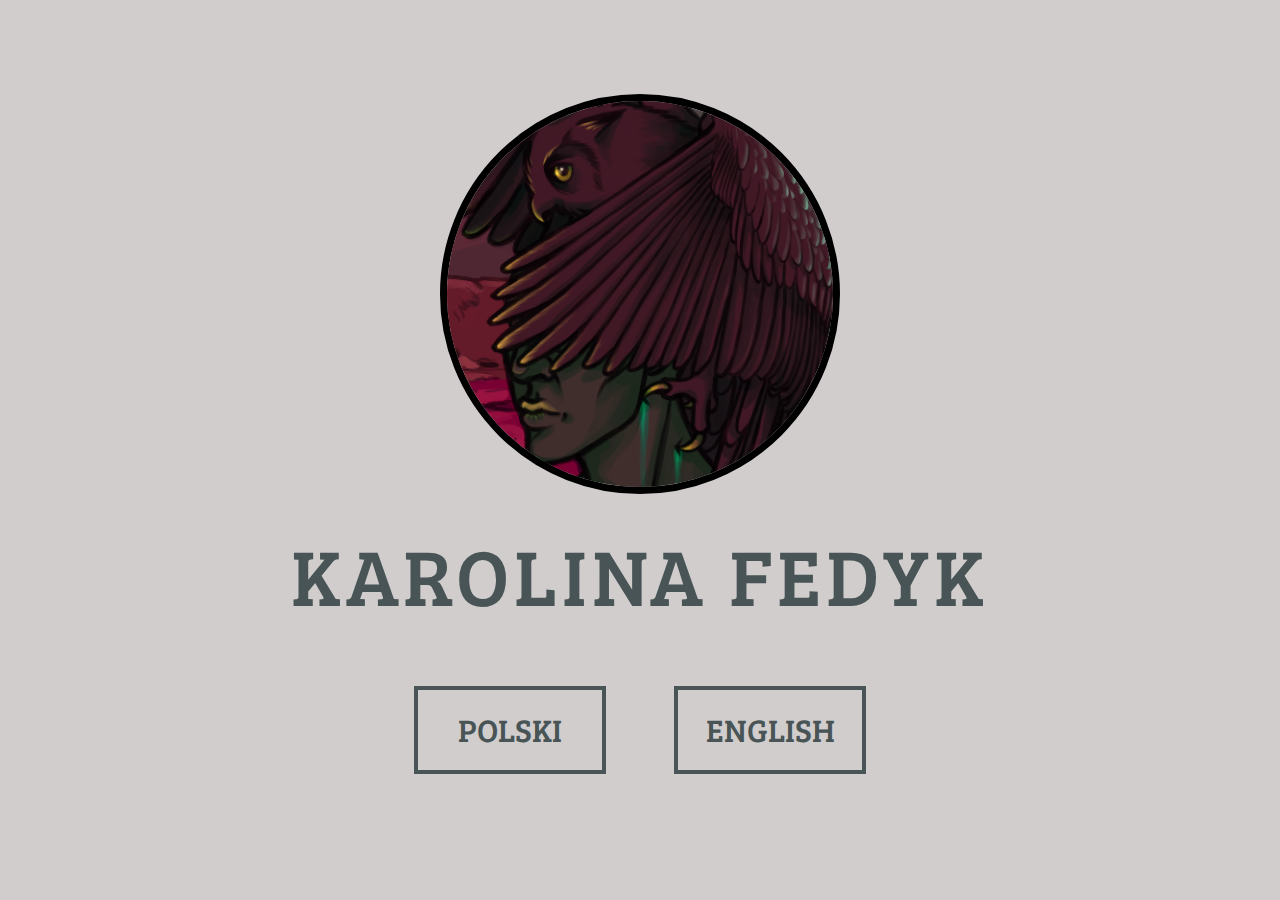
==== index.html @ b8779170 "very first stage" ====
<!DOCTYPE html>
<html lang="en">
<head>
    <meta charset="UTF-8">
    <meta name="viewport" content="width=device-width, initial-scale=1">
    <meta http-equiv="X-UA-Compatible" content="IE=10">
    <meta http-equiv="x-ua-compatible" content="ie=edge">
    <title>Karigrafia - Karolina Fedyk</title>

    <!--[if lt IE 9]>
    <script src="//cdnjs.cloudflare.com/ajax/libs/html5shiv/3.7.2/html5shiv.min.js"></script>
    <script src="//cdnjs.cloudflare.com/ajax/libs/respond.js/1.4.2/respond.js"></script>
    <![endif]-->
   
    <!-- <link rel="shortcut icon" type="image/png" href="./img/favicon1.png"> -->
    <link href="https://fonts.googleapis.com/css?family=Bree+Serif|Roboto:100,300&amp;subset=latin-ext" rel="stylesheet">
    <link rel="stylesheet" href="css/style.css">
    
</head>
<body>
    <main>
        <div class="wrapper">
            <img src="img/kari.png" class="img-fluid img-author" alt="Responsive image of author">
            <h1 class="primary-heading">Karolina Fedyk</h1>
            <div class="wrapper-buttons">
                <a href="" class="btn btn-lang">Polski</a>
                <a href="" class="btn btn-lang">English</a>
            </div>

        </div>

    </main>







<script src="js/script.js"></script>
</body>
</html>
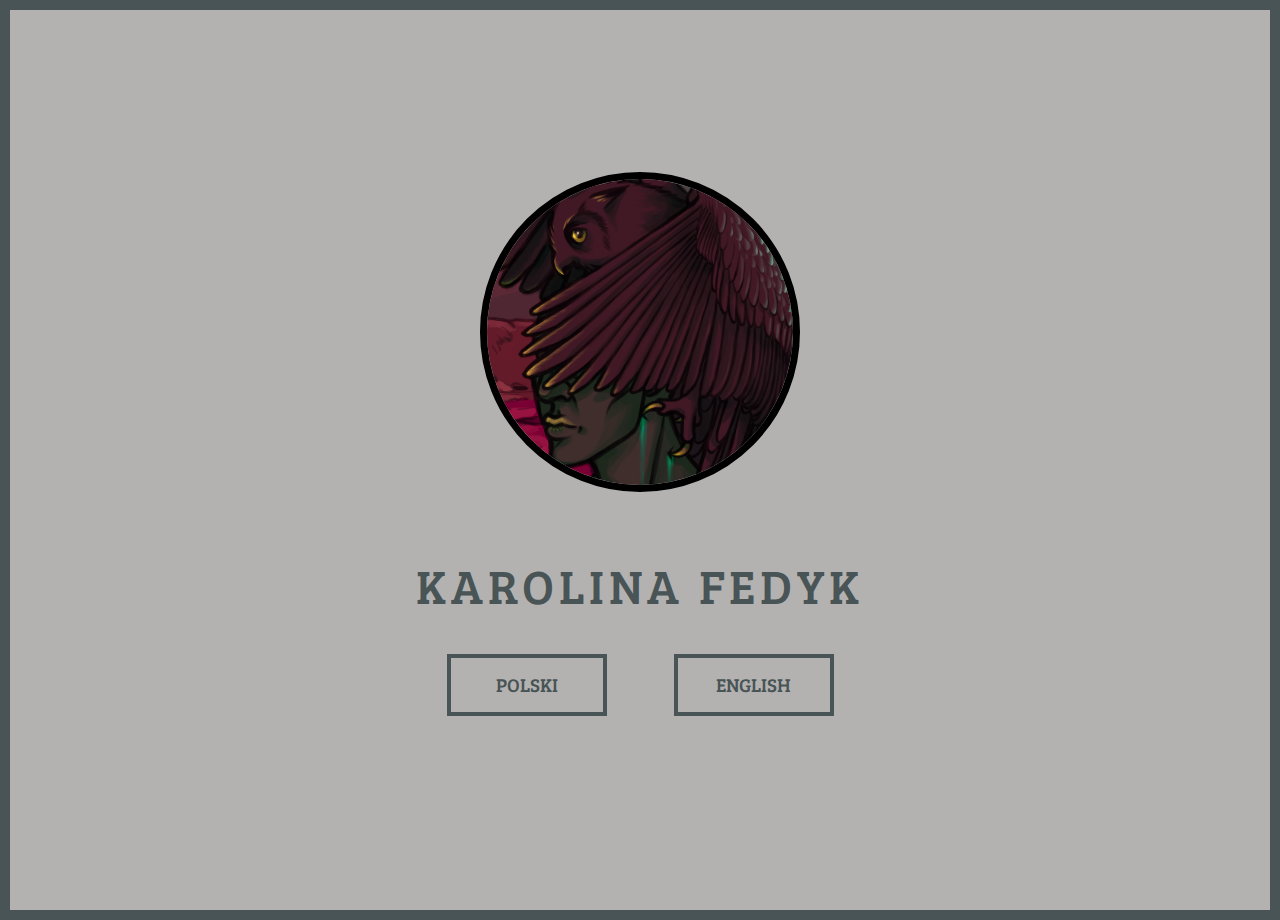
==== commit 9d8b0955: "content" ====
--- a/index.html
+++ b/index.html
@@ -1,5 +1,6 @@
 <!DOCTYPE html>
 <html lang="en">
+
 <head>
     <meta charset="UTF-8">
     <meta name="viewport" content="width=device-width, initial-scale=1">
@@ -11,32 +12,23 @@
     <script src="//cdnjs.cloudflare.com/ajax/libs/html5shiv/3.7.2/html5shiv.min.js"></script>
     <script src="//cdnjs.cloudflare.com/ajax/libs/respond.js/1.4.2/respond.js"></script>
     <![endif]-->
-   
+
     <!-- <link rel="shortcut icon" type="image/png" href="./img/favicon1.png"> -->
     <link href="https://fonts.googleapis.com/css?family=Bree+Serif|Roboto:100,300&amp;subset=latin-ext" rel="stylesheet">
     <link rel="stylesheet" href="css/style.css">
-    
+
 </head>
+
 <body>
-    <main>
-        <div class="wrapper">
-            <img src="img/kari.png" class="img-fluid img-author" alt="Responsive image of author">
-            <h1 class="primary-heading">Karolina Fedyk</h1>
-            <div class="wrapper-buttons">
-                <a href="" class="btn btn-lang">Polski</a>
-                <a href="" class="btn btn-lang">English</a>
-            </div>
+    <main class="body-centered">
+        <img src="img/kari.png" class="img-fluid img-author" alt="Responsive image of author">
+        <h1 class="primary-heading">Karolina Fedyk</h1>
+        <div class="wrapper-buttons">
+            <a href="homepl.html" class="btn btn-lang">Polski</a>
+            <a href="" class="btn btn-lang">English</a>
+        </div>
+    </main>
+    <script src="js/script.js"></script>
+</body>
 
-        </div>
-
-    </main>
-
-
-
-
-
-
-
-<script src="js/script.js"></script>
-</body>
 </html>--- a/css/style.css
+++ b/css/style.css
@@ -7281,15 +7281,221 @@
     color: inherit;
     border-color: #dee2e6; } }
 
+.contact {
+  font-size: 1.4rem;
+  text-align: center; }
+  .contact h2 {
+    text-align: center;
+    color: #7D0636;
+    margin-bottom: 2rem; }
+  .contact a {
+    text-decoration: none;
+    color: #485455; }
+  .contact i {
+    color: #7D0636;
+    margin: 1rem 2rem; }
+
+.section-time h2 {
+  margin-bottom: 2rem;
+  text-align: center;
+  color: #7D0636; }
+
+.section-time .timeline {
+  list-style: none;
+  padding: 10px 0;
+  position: relative; }
+
+.section-time .timeline:before {
+  top: 0;
+  bottom: 0;
+  position: absolute;
+  content: " ";
+  width: 2px;
+  background: #485455;
+  left: 50%;
+  margin-left: -1.5px; }
+
+.section-time .timeline > li {
+  margin-bottom: 1.5rem;
+  position: relative;
+  width: 50%;
+  float: left;
+  clear: left; }
+
+.section-time .timeline > li:before, .section-time .timeline > li:after {
+  content: " ";
+  display: table; }
+
+.section-time .timeline > li:after {
+  clear: both; }
+
+.section-time .timeline > li:before, .section-time .timeline > li:after {
+  content: " ";
+  display: table; }
+
+.section-time .timeline > li:after {
+  clear: both; }
+
+.section-time .timeline > li > .timeline-panel {
+  width: calc(100% - 25px);
+  float: left;
+  border: 2px solid #485455;
+  position: relative; }
+
+.section-time .timeline > li > .timeline-panel:before {
+  position: absolute;
+  top: 26px;
+  right: -15px;
+  display: inline-block;
+  border-top: 15px solid transparent;
+  border-left: 15px solid #485455;
+  border-right: 0 solid #485455;
+  border-bottom: 15px solid transparent;
+  content: " "; }
+
+.section-time .timeline > li > .timeline-panel:after {
+  position: absolute;
+  top: 27px;
+  right: -14px;
+  display: inline-block;
+  border-top: 14px solid transparent;
+  border-left: 14px solid #485455;
+  border-right: 0 solid #485455;
+  border-bottom: 14px solid transparent;
+  content: " "; }
+
+.section-time .timeline > li > .timeline-badge {
+  color: #485455;
+  width: 24px;
+  height: 24px;
+  line-height: 50px;
+  text-align: center;
+  position: absolute;
+  top: 16px;
+  right: -12px;
+  z-index: 100; }
+
+.section-time .timeline > li.timeline-inverted > .timeline-panel {
+  float: right; }
+
+.section-time .timeline > li.timeline-inverted > .timeline-panel:before {
+  border-left-width: 0;
+  border-right-width: 15px;
+  left: -15px;
+  right: auto; }
+
+.section-time .timeline > li.timeline-inverted > .timeline-panel:after {
+  border-left-width: 0;
+  border-right-width: 14px;
+  left: -14px;
+  right: auto; }
+
+.section-time .timeline-badge > a {
+  color: #485455; }
+
+.section-time .timeline-badge a:hover {
+  color: #485455; }
+
+.section-time .timeline-title {
+  margin-top: 0;
+  color: inherit; }
+
+.section-time .timeline-heading h4 {
+  padding: 0 15px;
+  color: #7D0636;
+  margin: 10px 0; }
+
+.section-time .timeline-body > p, .section-time .timeline-body > ul {
+  padding: 10px 15px;
+  margin-bottom: 0;
+  font-family: 'Roboto', sans-serif; }
+
+.section-time .timeline-body a {
+  color: #7D0636;
+  -webkit-transition: -webkit-transform 0.2s;
+  transition: -webkit-transform 0.2s;
+  -o-transition: transform 0.2s;
+  transition: transform 0.2s;
+  transition: transform 0.2s, -webkit-transform 0.2s; }
+  .section-time .timeline-body a:hover {
+    -webkit-transform: scale(1);
+        -ms-transform: scale(1);
+            transform: scale(1); }
+
+.section-time .timeline-footer {
+  padding: 5px 15px;
+  background-color: transparent; }
+
+.section-time .timeline-footer p {
+  margin-bottom: 0;
+  font-family: 'Roboto', sans-serif; }
+
+.section-time .timeline-footer > a {
+  cursor: pointer;
+  text-decoration: none; }
+
+.section-time .timeline > li.timeline-inverted {
+  float: right;
+  clear: right; }
+
+.section-time .timeline > li:nth-child(2) {
+  margin-top: 60px; }
+
+.section-time .timeline > li.timeline-inverted > .timeline-badge {
+  left: -12px; }
+
+.section-time .no-float {
+  float: none !important; }
+
+@media (max-width: 767px) {
+  .section-time ul.timeline:before {
+    left: 40px; }
+  .section-time ul.timeline > li {
+    margin-bottom: 0px;
+    position: relative;
+    width: 100%;
+    float: left;
+    clear: left; }
+  .section-time ul.timeline > li > .timeline-panel {
+    width: calc(100% - 65px);
+    width: -webkit-calc(100% - 65px); }
+  .section-time ul.timeline > li > .timeline-badge {
+    left: 28px;
+    margin-left: 0;
+    top: 16px; }
+  .section-time ul.timeline > li > .timeline-panel {
+    float: right; }
+  .section-time ul.timeline > li > .timeline-panel:before {
+    border-left-width: 0;
+    border-right-width: 15px;
+    left: -15px;
+    right: auto; }
+  .section-time ul.timeline > li > .timeline-panel:after {
+    border-left-width: 0;
+    border-right-width: 14px;
+    left: -14px;
+    right: auto; }
+  .section-time .timeline > li.timeline-inverted {
+    float: left;
+    clear: left;
+    margin-top: 30px;
+    margin-bottom: 30px; }
+  .section-time .timeline > li.timeline-inverted > .timeline-badge {
+    left: 28px; } }
+
 /* font-family: 'Bree Serif', serif;
-font-family: 'Roboto', sans-serif; */
+font-family: 'Roboto', sans-serif; 
+background-color: #D0CDCC; */
 body {
-  background-color: #D0CDCC;
-  color: #485455; }
-
-.wrapper {
-  width: 100vw;
-  height: 100vh;
+  min-width: 100vw;
+  min-height: 100vh;
+  background-color: #b4b2b1;
+  color: #485455;
+  font-family: 'Bree Serif', serif;
+  border: 10px solid currentColor; }
+
+.body-centered {
+  min-height: 100vh;
   display: -webkit-box;
   display: -ms-flexbox;
   display: flex;
@@ -7304,31 +7510,114 @@
       -ms-flex-direction: column;
           flex-direction: column; }
 
+.main-wrapper {
+  border: 10px solid black; }
+
 .img-author {
-  width: 25rem;
-  height: 25rem;
+  width: 20rem;
+  height: 20rem;
   border-radius: 50%;
   border: 7px solid black;
-  margin-bottom: 2rem; }
+  margin-bottom: 4rem; }
 
 .primary-heading {
-  font-size: 5rem;
+  font-size: 3rem;
   text-transform: uppercase;
   font-family: 'Bree Serif', serif;
-  letter-spacing: 0.3rem;
-  margin-bottom: 2rem; }
+  letter-spacing: 0.3rem; }
 
 .btn-lang {
-  width: 12rem;
+  width: 10rem;
   color: #485455;
   border: 4px solid currentColor;
   border-radius: 0;
-  font-size: 2rem;
-  padding: 1rem;
+  font-size: 1.2rem;
+  padding: 0.8rem;
   margin: 2rem;
   text-transform: uppercase;
   font-family: 'Bree Serif', serif; }
   .btn-lang:hover {
     color: #7D0636; }
 
-/*# sourceMappingURL=[data-uri]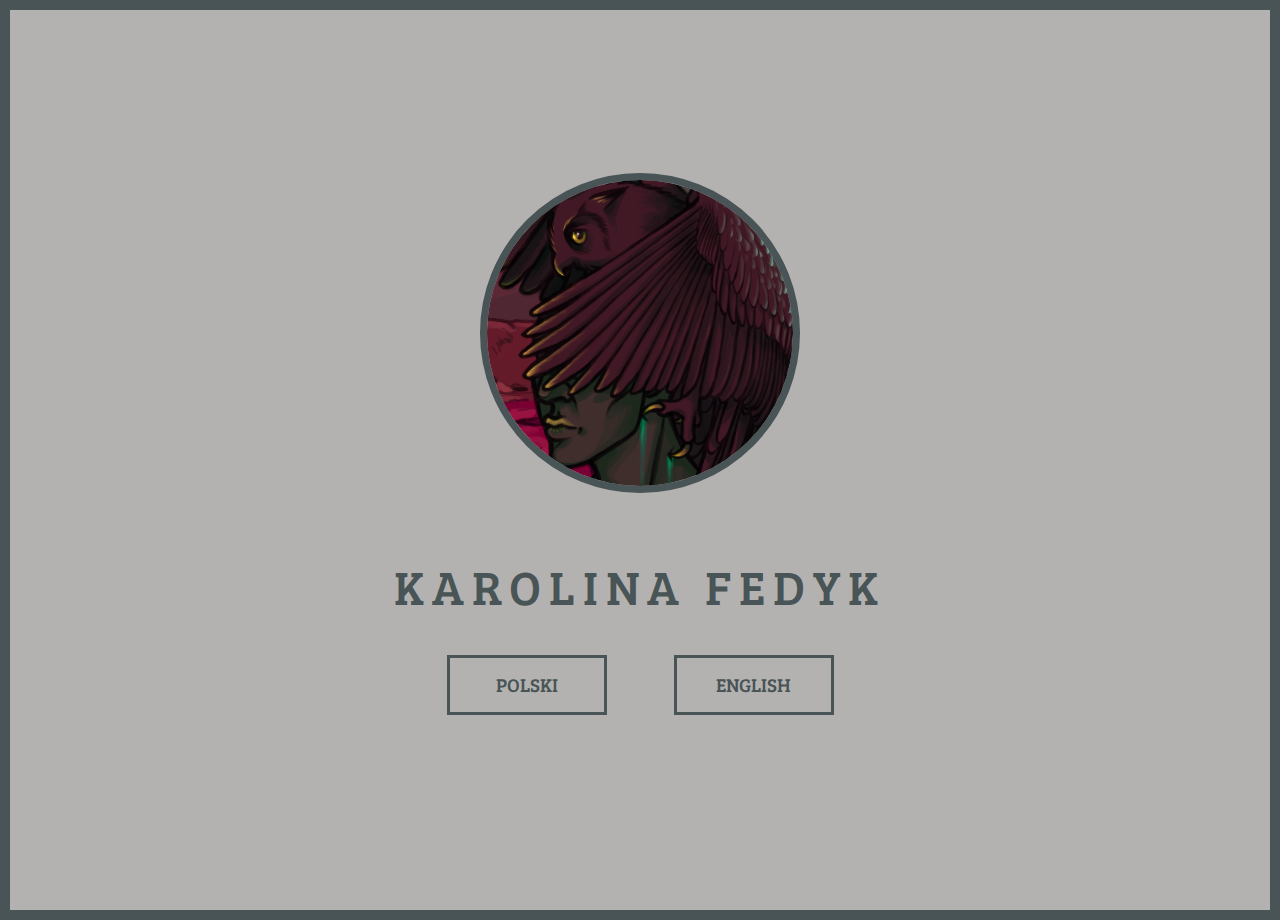
==== commit 6aa572b4: "eng" ====
--- a/index.html
+++ b/index.html
@@ -24,8 +24,8 @@
         <img src="img/kari.png" class="img-fluid img-author" alt="Responsive image of author">
         <h1 class="primary-heading">Karolina Fedyk</h1>
         <div class="wrapper-buttons">
-            <a href="homepl.html" class="btn btn-lang">Polski</a>
-            <a href="" class="btn btn-lang">English</a>
+            <a href="omnie.html" class="btn btn-lang">Polski</a>
+            <a href="about.html" class="btn btn-lang">English</a>
         </div>
     </main>
     <script src="js/script.js"></script>
--- a/css/style.css
+++ b/css/style.css
@@ -7290,10 +7290,11 @@
     margin-bottom: 2rem; }
   .contact a {
     text-decoration: none;
-    color: #485455; }
+    color: #485455;
+    font-family: 'Roboto', sans-serif; }
   .contact i {
     color: #7D0636;
-    margin: 1rem 2rem; }
+    margin: 1rem 0.7rem 1rem 1.5rem; }
 
 .section-time h2 {
   margin-bottom: 2rem;
@@ -7517,19 +7518,19 @@
   width: 20rem;
   height: 20rem;
   border-radius: 50%;
-  border: 7px solid black;
+  border: 7px solid currentColor;
   margin-bottom: 4rem; }
 
 .primary-heading {
   font-size: 3rem;
   text-transform: uppercase;
   font-family: 'Bree Serif', serif;
-  letter-spacing: 0.3rem; }
+  letter-spacing: 0.5rem; }
 
 .btn-lang {
   width: 10rem;
   color: #485455;
-  border: 4px solid currentColor;
+  border: 3px solid currentColor;
   border-radius: 0;
   font-size: 1.2rem;
   padding: 0.8rem;
@@ -7541,9 +7542,7 @@
 
 .header img {
   margin-top: 4rem;
-  border: 5px solid #3f4a4b;
-  -webkit-filter: grayscale(30%);
-          filter: grayscale(30%); }
+  border: 5px solid #3f4a4b; }
 
 .nav-row {
   width: 100%;
@@ -7584,15 +7583,20 @@
         -ms-flex-align: center;
             align-items: center; }
   .section-author p {
-    line-height: 2; }
+    line-height: 2;
+    font-family: 'Roboto', sans-serif; }
   .section-author p:first-child:first-letter {
     float: left;
     font-size: 95px;
-    line-height: 70px;
+    line-height: 60px;
     padding-right: 8px;
     padding-left: 3px; }
   .section-author span {
     font-weight: bolder; }
+  .section-author .photo-author {
+    line-height: 1.7;
+    font-family: 'Roboto', sans-serif;
+    font-size: 0.8rem; }
 
 .section-time {
   margin: 2rem 0; }
@@ -7620,4 +7624,14 @@
   color: #7D0636;
   margin-bottom: 2rem; }
 
-/*# sourceMappingURL=[data-uri]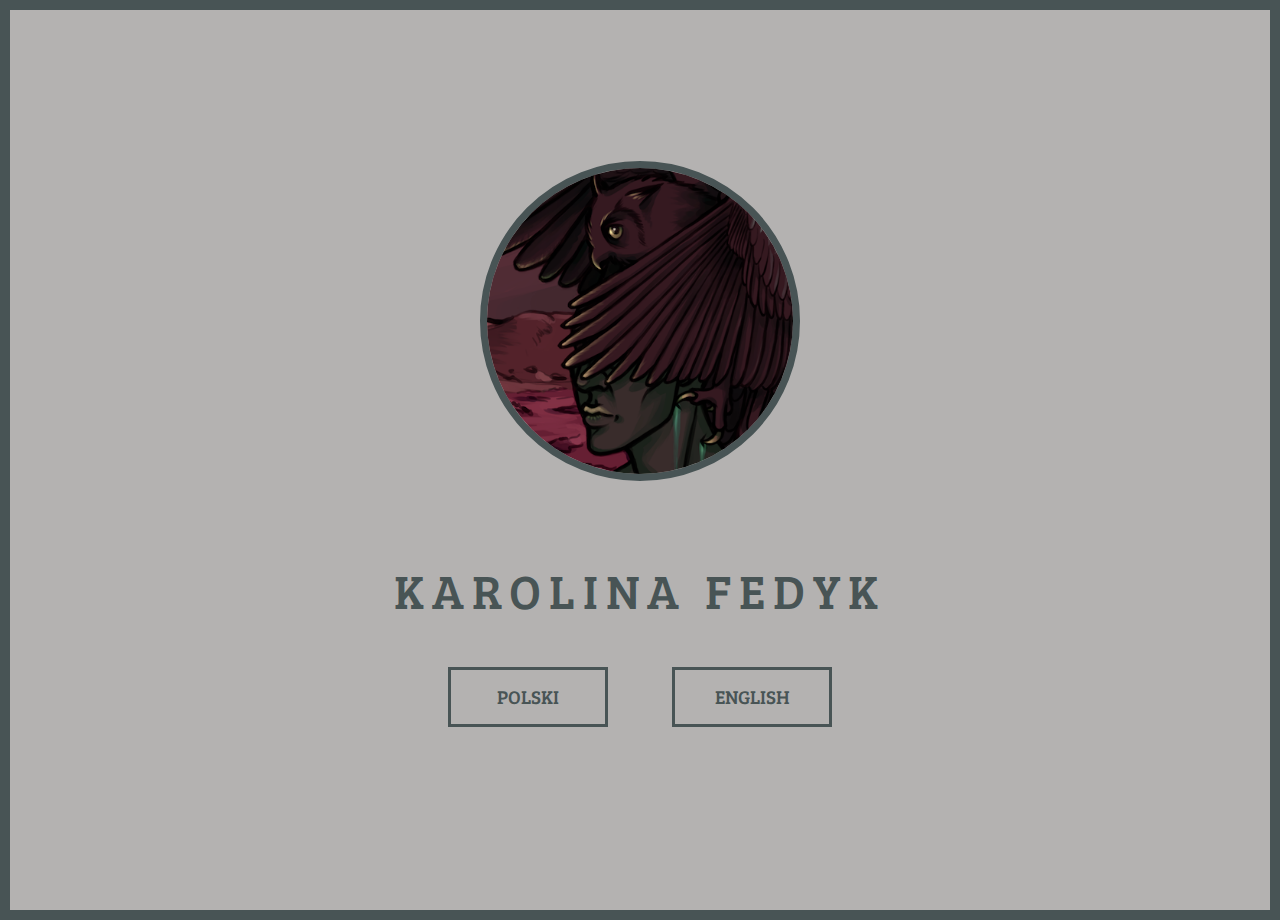
==== commit bff062f9: "media q" ====
--- a/index.html
+++ b/index.html
@@ -7,13 +7,21 @@
     <meta http-equiv="X-UA-Compatible" content="IE=10">
     <meta http-equiv="x-ua-compatible" content="ie=edge">
     <title>Karigrafia - Karolina Fedyk</title>
+    <link rel="apple-touch-icon" sizes="180x180" href="favicon/apple-touch-icon.png">
+    <link rel="icon" type="image/png" sizes="32x32" href="favicon/favicon-32x32.png">
+    <link rel="icon" type="image/png" sizes="16x16" href="favicon/favicon-16x16.png">
+    <link rel="manifest" href="favicon/site.webmanifest">
+    <link rel="mask-icon" href="favicon/safari-pinned-tab.svg" color="#5bbad5">
+    <meta name="msapplication-TileColor" content="#ffc40d">
+    <meta name="theme-color" content="#ffffff">
+    
 
     <!--[if lt IE 9]>
     <script src="//cdnjs.cloudflare.com/ajax/libs/html5shiv/3.7.2/html5shiv.min.js"></script>
     <script src="//cdnjs.cloudflare.com/ajax/libs/respond.js/1.4.2/respond.js"></script>
     <![endif]-->
 
-    <!-- <link rel="shortcut icon" type="image/png" href="./img/favicon1.png"> -->
+    <link rel="shortcut icon" type="image/png" href="favicon/favicon.ico">
     <link href="https://fonts.googleapis.com/css?family=Bree+Serif|Roboto:100,300&amp;subset=latin-ext" rel="stylesheet">
     <link rel="stylesheet" href="css/style.css">
 
@@ -21,11 +29,13 @@
 
 <body>
     <main class="body-centered">
-        <img src="img/kari.png" class="img-fluid img-author" alt="Responsive image of author">
+        <img src="img/kari2.png" class="img-fluid img-author" alt="Responsive image of author">
         <h1 class="primary-heading">Karolina Fedyk</h1>
         <div class="wrapper-buttons">
+            
             <a href="omnie.html" class="btn btn-lang">Polski</a>
             <a href="about.html" class="btn btn-lang">English</a>
+            
         </div>
     </main>
     <script src="js/script.js"></script>
--- a/css/style.css
+++ b/css/style.css
@@ -7282,19 +7282,38 @@
     border-color: #dee2e6; } }
 
 .contact {
-  font-size: 1.4rem;
+  font-size: 1.2rem;
   text-align: center; }
   .contact h2 {
     text-align: center;
-    color: #7D0636;
-    margin-bottom: 2rem; }
+    color: #7D0636; }
+    @media (min-width: 320px) {
+      .contact h2 {
+        margin-bottom: 1rem; } }
+    @media (min-width: 992px) {
+      .contact h2 {
+        margin-bottom: 2rem; } }
   .contact a {
     text-decoration: none;
     color: #485455;
     font-family: 'Roboto', sans-serif; }
+    @media (min-width: 320px) {
+      .contact a {
+        font-size: 1rem; } }
+    @media (min-width: 576px) {
+      .contact a {
+        font-size: 1.2rem; } }
+    @media (min-width: 992px) {
+      .contact a {
+        font-size: 1.3rem; } }
   .contact i {
-    color: #7D0636;
-    margin: 1rem 0.7rem 1rem 1.5rem; }
+    color: #7D0636; }
+    @media (min-width: 320px) {
+      .contact i {
+        margin: 0.5rem 0.3rem 0.3rem 1rem; } }
+    @media (min-width: 992px) {
+      .contact i {
+        margin: 1rem 0.4rem 1rem 1.5rem; } }
 
 .section-time h2 {
   margin-bottom: 2rem;
@@ -7405,6 +7424,15 @@
   padding: 0 15px;
   color: #7D0636;
   margin: 10px 0; }
+  @media (min-width: 320px) {
+    .section-time .timeline-heading h4 {
+      font-size: 1.1rem; } }
+  @media (min-width: 576px) {
+    .section-time .timeline-heading h4 {
+      font-size: 1.4rem; } }
+  @media (min-width: 992px) {
+    .section-time .timeline-heading h4 {
+      font-size: 1.5rem; } }
 
 .section-time .timeline-body > p, .section-time .timeline-body > ul {
   padding: 10px 15px;
@@ -7511,21 +7539,42 @@
       -ms-flex-direction: column;
           flex-direction: column; }
 
-.main-wrapper {
-  border: 10px solid black; }
-
 .img-author {
-  width: 20rem;
-  height: 20rem;
   border-radius: 50%;
-  border: 7px solid currentColor;
-  margin-bottom: 4rem; }
+  border: 7px solid currentColor; }
+  @media (min-width: 320px) {
+    .img-author {
+      width: 13rem;
+      height: 13rem;
+      margin-bottom: 1rem; } }
+  @media (min-width: 480px) {
+    .img-author {
+      width: 15rem;
+      height: 15rem;
+      margin-bottom: 1.5rem; } }
+  @media (min-width: 768px) {
+    .img-author {
+      width: 20rem;
+      height: 20rem;
+      margin-bottom: 4rem; } }
 
 .primary-heading {
+  margin: 1rem;
   font-size: 3rem;
   text-transform: uppercase;
-  font-family: 'Bree Serif', serif;
-  letter-spacing: 0.5rem; }
+  font-family: 'Bree Serif', serif; }
+  @media (min-width: 320px) {
+    .primary-heading {
+      font-size: 2rem;
+      letter-spacing: 0; } }
+  @media (min-width: 480px) {
+    .primary-heading {
+      font-size: 2.5rem;
+      letter-spacing: 0.2rem; } }
+  @media (min-width: 768px) {
+    .primary-heading {
+      font-size: 3rem;
+      letter-spacing: 0.5rem; } }
 
 .btn-lang {
   width: 10rem;
@@ -7534,26 +7583,74 @@
   border-radius: 0;
   font-size: 1.2rem;
   padding: 0.8rem;
-  margin: 2rem;
   text-transform: uppercase;
   font-family: 'Bree Serif', serif; }
+  @media (min-width: 320px) {
+    .btn-lang {
+      margin: 1rem; } }
+  @media (min-width: 768px) {
+    .btn-lang {
+      margin: 2rem; } }
   .btn-lang:hover {
     color: #7D0636; }
 
+@media (min-width: 320px) {
+  .wrapper-buttons {
+    display: -webkit-box;
+    display: -ms-flexbox;
+    display: flex;
+    -webkit-box-pack: center;
+        -ms-flex-pack: center;
+            justify-content: center;
+    -webkit-box-orient: vertical;
+    -webkit-box-direction: normal;
+        -ms-flex-direction: column;
+            flex-direction: column; } }
+
+@media (min-width: 576px) {
+  .wrapper-buttons {
+    -webkit-box-orient: horizontal;
+    -webkit-box-direction: normal;
+        -ms-flex-direction: row;
+            flex-direction: row; } }
+
 .header img {
-  margin-top: 4rem;
   border: 5px solid #3f4a4b; }
+  @media (min-width: 320px) {
+    .header img {
+      margin-top: 1rem; } }
+  @media (min-width: 768px) {
+    .header img {
+      margin-top: 3rem; } }
+  @media (min-width: 992px) {
+    .header img {
+      margin-top: 4rem; } }
 
 .nav-row {
-  width: 100%;
   -webkit-box-pack: center;
       -ms-flex-pack: center;
           justify-content: center; }
   .nav-row .navbar {
     background-color: #D0CDCC;
     border: 4px solid #485455;
-    padding: 2rem 8rem;
-    margin-top: -1.5rem; }
+    margin-top: -1.5rem;
+    display: -webkit-box;
+    display: -ms-flexbox;
+    display: flex;
+    -webkit-box-pack: center;
+        -ms-flex-pack: center;
+            justify-content: center;
+    -webkit-box-align: center;
+        -ms-flex-align: center;
+            align-items: center; }
+    @media (min-width: 320px) {
+      .nav-row .navbar {
+        margin-top: 1rem;
+        padding: 1rem; } }
+    @media (min-width: 992px) {
+      .nav-row .navbar {
+        padding: 2rem 4rem;
+        margin-top: -1.5rem; } }
     .nav-row .navbar .nav-link {
       color: #485455;
       text-transform: uppercase; }
@@ -7565,6 +7662,14 @@
   padding: 5rem 5rem;
   border: 4px solid #485455;
   background-color: #D0CDCC; }
+  @media (min-width: 320px) {
+    .main-box {
+      margin: 1rem 0;
+      padding: 2rem 2rem; } }
+  @media (min-width: 992px) {
+    .main-box {
+      margin: 3rem 0;
+      padding: 5rem 5rem; } }
   .main-box h1 {
     font-family: 'Roboto', sans-serif; }
   .main-box p {
@@ -7585,6 +7690,12 @@
   .section-author p {
     line-height: 2;
     font-family: 'Roboto', sans-serif; }
+    @media (min-width: 320px) {
+      .section-author p {
+        line-height: 1.7; } }
+    @media (min-width: 992px) {
+      .section-author p {
+        line-height: 2; } }
   .section-author p:first-child:first-letter {
     float: left;
     font-size: 95px;
@@ -7608,10 +7719,17 @@
   padding: 1rem 2rem;
   text-align: center; }
   .footer ul {
-    list-style: none; }
+    list-style: none;
+    padding: 0; }
     .footer ul li {
       display: inline-block;
       margin: 0 1rem; }
+      @media (min-width: 480px) {
+        .footer ul li {
+          margin: 0 0.5rem; } }
+      @media (min-width: 992px) {
+        .footer ul li {
+          margin: 0 1rem; } }
       .footer ul li a {
         color: #485455;
         text-decoration: none; }
@@ -7634,4 +7752,4 @@
   .bibliography li span {
     font-style: italic; }
 
-/*# sourceMappingURL=[data-uri]